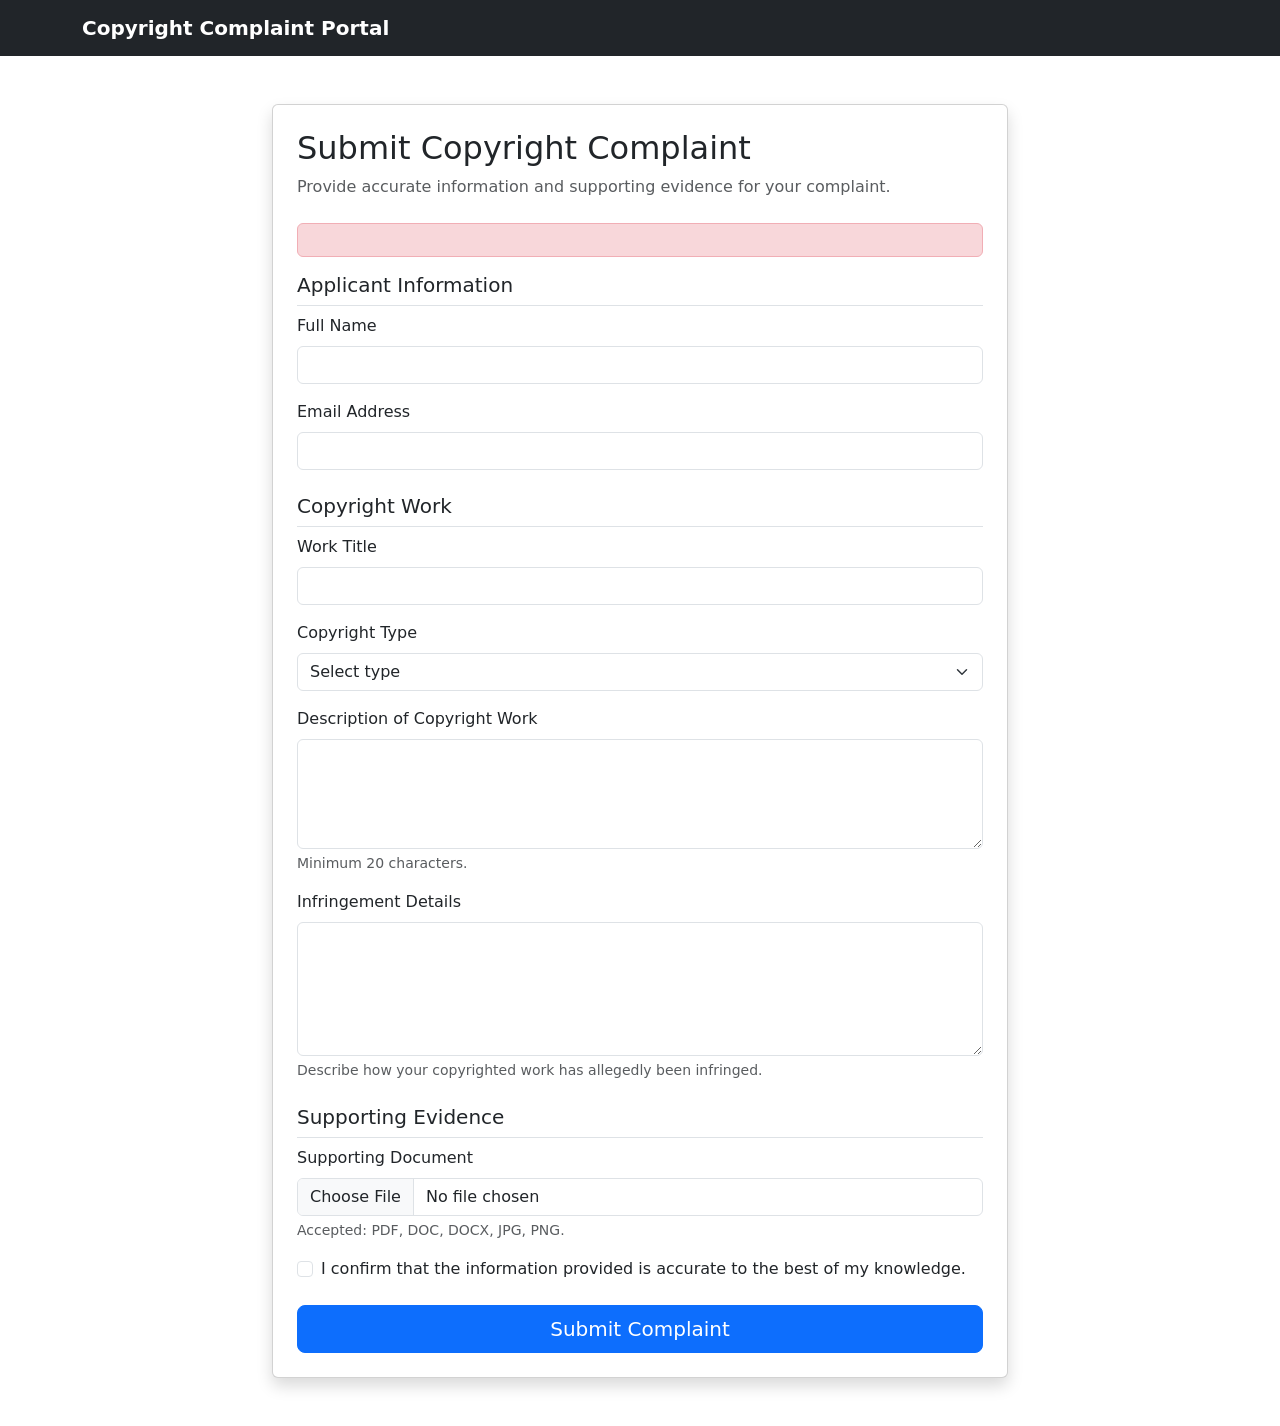
==== src/main/resources/templates/complaint-form.html @ 94cd9357 "feat: initialize copyright complaint portal MVP" ====
<!DOCTYPE html>
<html lang="en"
      xmlns:th="http://www.thymeleaf.org">

<head>

    <meta charset="UTF-8">
    <meta name="viewport"
          content="width=device-width, initial-scale=1.0">

    <title>Submit Complaint</title>

    <link
        href="https://cdn.jsdelivr.net/npm/bootstrap@5.3.3/dist/css/bootstrap.min.css"
        rel="stylesheet">

    <link rel="stylesheet"
          th:href="@{/css/style.css}">

</head>

<body>

<nav class="navbar navbar-dark bg-dark">
    <div class="container">
        <a class="navbar-brand fw-bold"
           href="/">
            Copyright Complaint Portal
        </a>
    </div>
</nav>

<div class="container py-5">

    <div class="row justify-content-center">

        <div class="col-lg-8">

            <div class="card shadow">

                <div class="card-body p-4">

                    <h2 class="mb-2">
                        Submit Copyright Complaint
                    </h2>

                    <p class="text-muted mb-4">
                        Provide accurate information and supporting
                        evidence for your complaint.
                    </p>

                    <div
                        th:if="${error}"
                        class="alert alert-danger"
                        th:text="${error}">
                    </div>

                    <form
                        method="POST"
                        action="/api/complaints"
                        enctype="multipart/form-data">

                        <h5 class="border-bottom pb-2">
                            Applicant Information
                        </h5>

                        <div class="mb-3">

                            <label class="form-label">
                                Full Name
                            </label>

                            <input
                                type="text"
                                name="name"
                                class="form-control"
                                required>

                        </div>

                        <div class="mb-3">

                            <label class="form-label">
                                Email Address
                            </label>

                            <input
                                type="email"
                                name="email"
                                class="form-control"
                                required>

                        </div>


                        <h5 class="border-bottom pb-2 mt-4">
                            Copyright Work
                        </h5>

                        <div class="mb-3">

                            <label class="form-label">
                                Work Title
                            </label>

                            <input
                                type="text"
                                name="workTitle"
                                class="form-control"
                                required>

                        </div>


                        <div class="mb-3">

                            <label class="form-label">
                                Copyright Type
                            </label>

                            <select
                                name="copyrightType"
                                class="form-select"
                                required>

                                <option value="">
                                    Select type
                                </option>

                                <option value="Literary Work">
                                    Literary Work
                                </option>

                                <option value="Music">
                                    Music
                                </option>

                                <option value="Film/Video">
                                    Film / Video
                                </option>

                                <option value="Software">
                                    Software
                                </option>

                                <option value="Photography">
                                    Photography
                                </option>

                                <option value="Artwork">
                                    Artwork
                                </option>

                                <option value="Other">
                                    Other
                                </option>

                            </select>

                        </div>


                        <div class="mb-3">

                            <label class="form-label">
                                Description of Copyright Work
                            </label>

                            <textarea
                                name="description"
                                class="form-control"
                                rows="4"
                                minlength="20"
                                required></textarea>

                            <div class="form-text">
                                Minimum 20 characters.
                            </div>

                        </div>


                        <div class="mb-3">

                            <label class="form-label">
                                Infringement Details
                            </label>

                            <textarea
                                name="infringementDetails"
                                class="form-control"
                                rows="5"
                                minlength="20"
                                required></textarea>

                            <div class="form-text">
                                Describe how your copyrighted work
                                has allegedly been infringed.
                            </div>

                        </div>


                        <h5 class="border-bottom pb-2 mt-4">
                            Supporting Evidence
                        </h5>

                        <div class="mb-3">

                            <label class="form-label">
                                Supporting Document
                            </label>

                            <input
                                type="file"
                                name="document"
                                class="form-control"
                                accept=".pdf,.doc,.docx,.jpg,.jpeg,.png"
                                required>

                            <div class="form-text">
                                Accepted: PDF, DOC, DOCX, JPG, PNG.
                            </div>

                        </div>


                        <div class="form-check mb-4">

                            <input
                                class="form-check-input"
                                type="checkbox"
                                required>

                            <label class="form-check-label">
                                I confirm that the information provided
                                is accurate to the best of my knowledge.
                            </label>

                        </div>


                        <button
                            type="submit"
                            class="btn btn-primary btn-lg w-100">

                            Submit Complaint

                        </button>

                    </form>

                </div>

            </div>

        </div>

    </div>

</div>

</body>
</html>
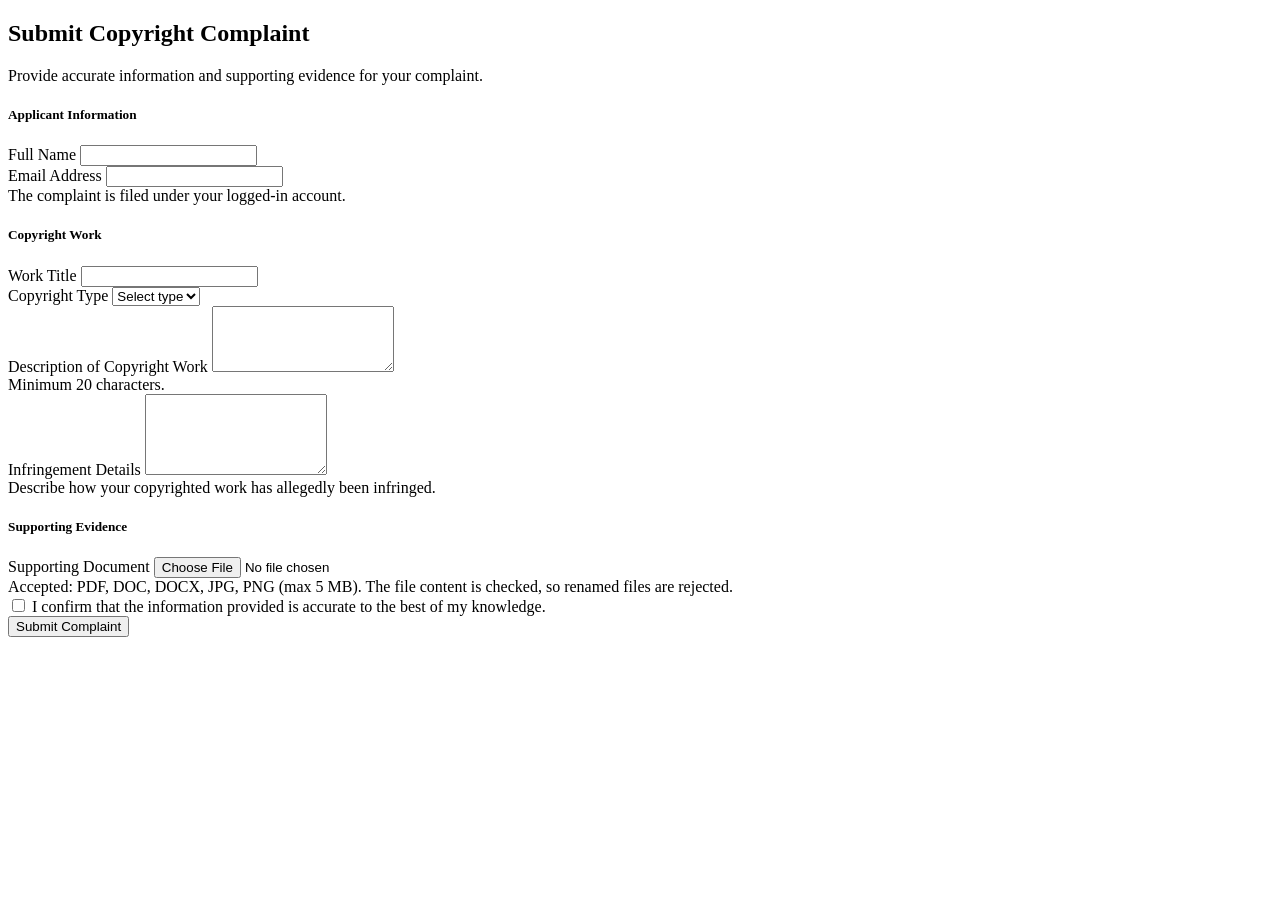
==== commit 8a9161b6: "authentication and role-based authorization" ====
--- a/src/main/resources/templates/complaint-form.html
+++ b/src/main/resources/templates/complaint-form.html
@@ -1,264 +1,118 @@
 <!DOCTYPE html>
-<html lang="en"
-      xmlns:th="http://www.thymeleaf.org">
-
-<head>
-
-    <meta charset="UTF-8">
-    <meta name="viewport"
-          content="width=device-width, initial-scale=1.0">
-
-    <title>Submit Complaint</title>
-
-    <link
-        href="https://cdn.jsdelivr.net/npm/bootstrap@5.3.3/dist/css/bootstrap.min.css"
-        rel="stylesheet">
-
-    <link rel="stylesheet"
-          th:href="@{/css/style.css}">
-
-</head>
-
+<html lang="en" xmlns:th="http://www.thymeleaf.org">
+<head th:replace="~{fragments/layout :: head('Submit Complaint')}"></head>
 <body>
 
-<nav class="navbar navbar-dark bg-dark">
-    <div class="container">
-        <a class="navbar-brand fw-bold"
-           href="/">
-            Copyright Complaint Portal
-        </a>
-    </div>
-</nav>
+<nav th:replace="~{fragments/layout :: navbar}"></nav>
 
 <div class="container py-5">
-
     <div class="row justify-content-center">
-
         <div class="col-lg-8">
-
             <div class="card shadow">
-
                 <div class="card-body p-4">
 
-                    <h2 class="mb-2">
-                        Submit Copyright Complaint
-                    </h2>
+                    <h2 class="mb-2">Submit Copyright Complaint</h2>
 
                     <p class="text-muted mb-4">
-                        Provide accurate information and supporting
-                        evidence for your complaint.
+                        Provide accurate information and supporting evidence for your complaint.
                     </p>
 
-                    <div
-                        th:if="${error}"
-                        class="alert alert-danger"
-                        th:text="${error}">
-                    </div>
+                    <div th:replace="~{fragments/layout :: alerts}"></div>
 
-                    <form
-                        method="POST"
-                        action="/api/complaints"
-                        enctype="multipart/form-data">
+                    <form th:action="@{/api/complaints}" th:object="${complaintRequest}"
+                          method="POST" enctype="multipart/form-data" id="complaint-form">
 
-                        <h5 class="border-bottom pb-2">
-                            Applicant Information
-                        </h5>
+                        <h5 class="border-bottom pb-2">Applicant Information</h5>
+
+                        <!-- Taken from the logged-in account, not editable -->
+                        <div class="row mb-3">
+                            <div class="col-md-6">
+                                <label class="form-label">Full Name</label>
+                                <input type="text" class="form-control" id="applicant-name"
+                                       th:value="${currentUser.name}" readonly>
+                            </div>
+                            <div class="col-md-6">
+                                <label class="form-label">Email Address</label>
+                                <input type="email" class="form-control" id="applicant-email"
+                                       th:value="${currentUser.email}" readonly>
+                            </div>
+                            <div class="form-text ms-1">
+                                The complaint is filed under your logged-in account.
+                            </div>
+                        </div>
+
+                        <h5 class="border-bottom pb-2 mt-4">Copyright Work</h5>
 
                         <div class="mb-3">
-
-                            <label class="form-label">
-                                Full Name
-                            </label>
-
-                            <input
-                                type="text"
-                                name="name"
-                                class="form-control"
-                                required>
-
+                            <label class="form-label" for="workTitle">Work Title</label>
+                            <input type="text" th:field="*{workTitle}" class="form-control"
+                                   th:classappend="${#fields.hasErrors('workTitle')} ? 'is-invalid'"
+                                   maxlength="255" required>
+                            <div class="invalid-feedback" th:errors="*{workTitle}"></div>
                         </div>
 
                         <div class="mb-3">
-
-                            <label class="form-label">
-                                Email Address
-                            </label>
-
-                            <input
-                                type="email"
-                                name="email"
-                                class="form-control"
-                                required>
-
+                            <label class="form-label" for="copyrightType">Copyright Type</label>
+                            <select th:field="*{copyrightType}" class="form-select"
+                                    th:classappend="${#fields.hasErrors('copyrightType')} ? 'is-invalid'" required>
+                                <option value="">Select type</option>
+                                <option th:each="type : ${copyrightTypes}"
+                                        th:value="${type}" th:text="${type}">Type</option>
+                            </select>
+                            <div class="invalid-feedback" th:errors="*{copyrightType}"></div>
                         </div>
 
-
-                        <h5 class="border-bottom pb-2 mt-4">
-                            Copyright Work
-                        </h5>
+                        <div class="mb-3">
+                            <label class="form-label" for="description">Description of Copyright Work</label>
+                            <textarea th:field="*{description}" class="form-control"
+                                      th:classappend="${#fields.hasErrors('description')} ? 'is-invalid'"
+                                      rows="4" minlength="20" maxlength="2000" required></textarea>
+                            <div class="form-text">Minimum 20 characters.</div>
+                            <div class="invalid-feedback" th:errors="*{description}"></div>
+                        </div>
 
                         <div class="mb-3">
-
-                            <label class="form-label">
-                                Work Title
-                            </label>
-
-                            <input
-                                type="text"
-                                name="workTitle"
-                                class="form-control"
-                                required>
-
+                            <label class="form-label" for="infringementDetails">Infringement Details</label>
+                            <textarea th:field="*{infringementDetails}" class="form-control"
+                                      th:classappend="${#fields.hasErrors('infringementDetails')} ? 'is-invalid'"
+                                      rows="5" minlength="20" maxlength="3000" required></textarea>
+                            <div class="form-text">
+                                Describe how your copyrighted work has allegedly been infringed.
+                            </div>
+                            <div class="invalid-feedback" th:errors="*{infringementDetails}"></div>
                         </div>
 
+                        <h5 class="border-bottom pb-2 mt-4">Supporting Evidence</h5>
 
                         <div class="mb-3">
-
-                            <label class="form-label">
-                                Copyright Type
-                            </label>
-
-                            <select
-                                name="copyrightType"
-                                class="form-select"
-                                required>
-
-                                <option value="">
-                                    Select type
-                                </option>
-
-                                <option value="Literary Work">
-                                    Literary Work
-                                </option>
-
-                                <option value="Music">
-                                    Music
-                                </option>
-
-                                <option value="Film/Video">
-                                    Film / Video
-                                </option>
-
-                                <option value="Software">
-                                    Software
-                                </option>
-
-                                <option value="Photography">
-                                    Photography
-                                </option>
-
-                                <option value="Artwork">
-                                    Artwork
-                                </option>
-
-                                <option value="Other">
-                                    Other
-                                </option>
-
-                            </select>
-
+                            <label class="form-label" for="document">Supporting Document</label>
+                            <input type="file" id="document" name="document" class="form-control"
+                                   accept=".pdf,.doc,.docx,.jpg,.jpeg,.png"
+                                   data-max-bytes="5242880" required>
+                            <div class="form-text">
+                                Accepted: PDF, DOC, DOCX, JPG, PNG (max 5 MB). The file content is
+                                checked, so renamed files are rejected.
+                            </div>
                         </div>
 
-
-                        <div class="mb-3">
-
-                            <label class="form-label">
-                                Description of Copyright Work
+                        <div class="form-check mb-4">
+                            <input class="form-check-input" type="checkbox" id="declaration" required>
+                            <label class="form-check-label" for="declaration">
+                                I confirm that the information provided is accurate to the best of my knowledge.
                             </label>
-
-                            <textarea
-                                name="description"
-                                class="form-control"
-                                rows="4"
-                                minlength="20"
-                                required></textarea>
-
-                            <div class="form-text">
-                                Minimum 20 characters.
-                            </div>
-
                         </div>
 
-
-                        <div class="mb-3">
-
-                            <label class="form-label">
-                                Infringement Details
-                            </label>
-
-                            <textarea
-                                name="infringementDetails"
-                                class="form-control"
-                                rows="5"
-                                minlength="20"
-                                required></textarea>
-
-                            <div class="form-text">
-                                Describe how your copyrighted work
-                                has allegedly been infringed.
-                            </div>
-
-                        </div>
-
-
-                        <h5 class="border-bottom pb-2 mt-4">
-                            Supporting Evidence
-                        </h5>
-
-                        <div class="mb-3">
-
-                            <label class="form-label">
-                                Supporting Document
-                            </label>
-
-                            <input
-                                type="file"
-                                name="document"
-                                class="form-control"
-                                accept=".pdf,.doc,.docx,.jpg,.jpeg,.png"
-                                required>
-
-                            <div class="form-text">
-                                Accepted: PDF, DOC, DOCX, JPG, PNG.
-                            </div>
-
-                        </div>
-
-
-                        <div class="form-check mb-4">
-
-                            <input
-                                class="form-check-input"
-                                type="checkbox"
-                                required>
-
-                            <label class="form-check-label">
-                                I confirm that the information provided
-                                is accurate to the best of my knowledge.
-                            </label>
-
-                        </div>
-
-
-                        <button
-                            type="submit"
-                            class="btn btn-primary btn-lg w-100">
-
+                        <button type="submit" class="btn btn-primary btn-lg w-100" id="submit-complaint-btn">
                             Submit Complaint
-
                         </button>
 
                     </form>
 
                 </div>
-
             </div>
-
         </div>
-
     </div>
-
 </div>
 
 </body>
-</html>+</html>
